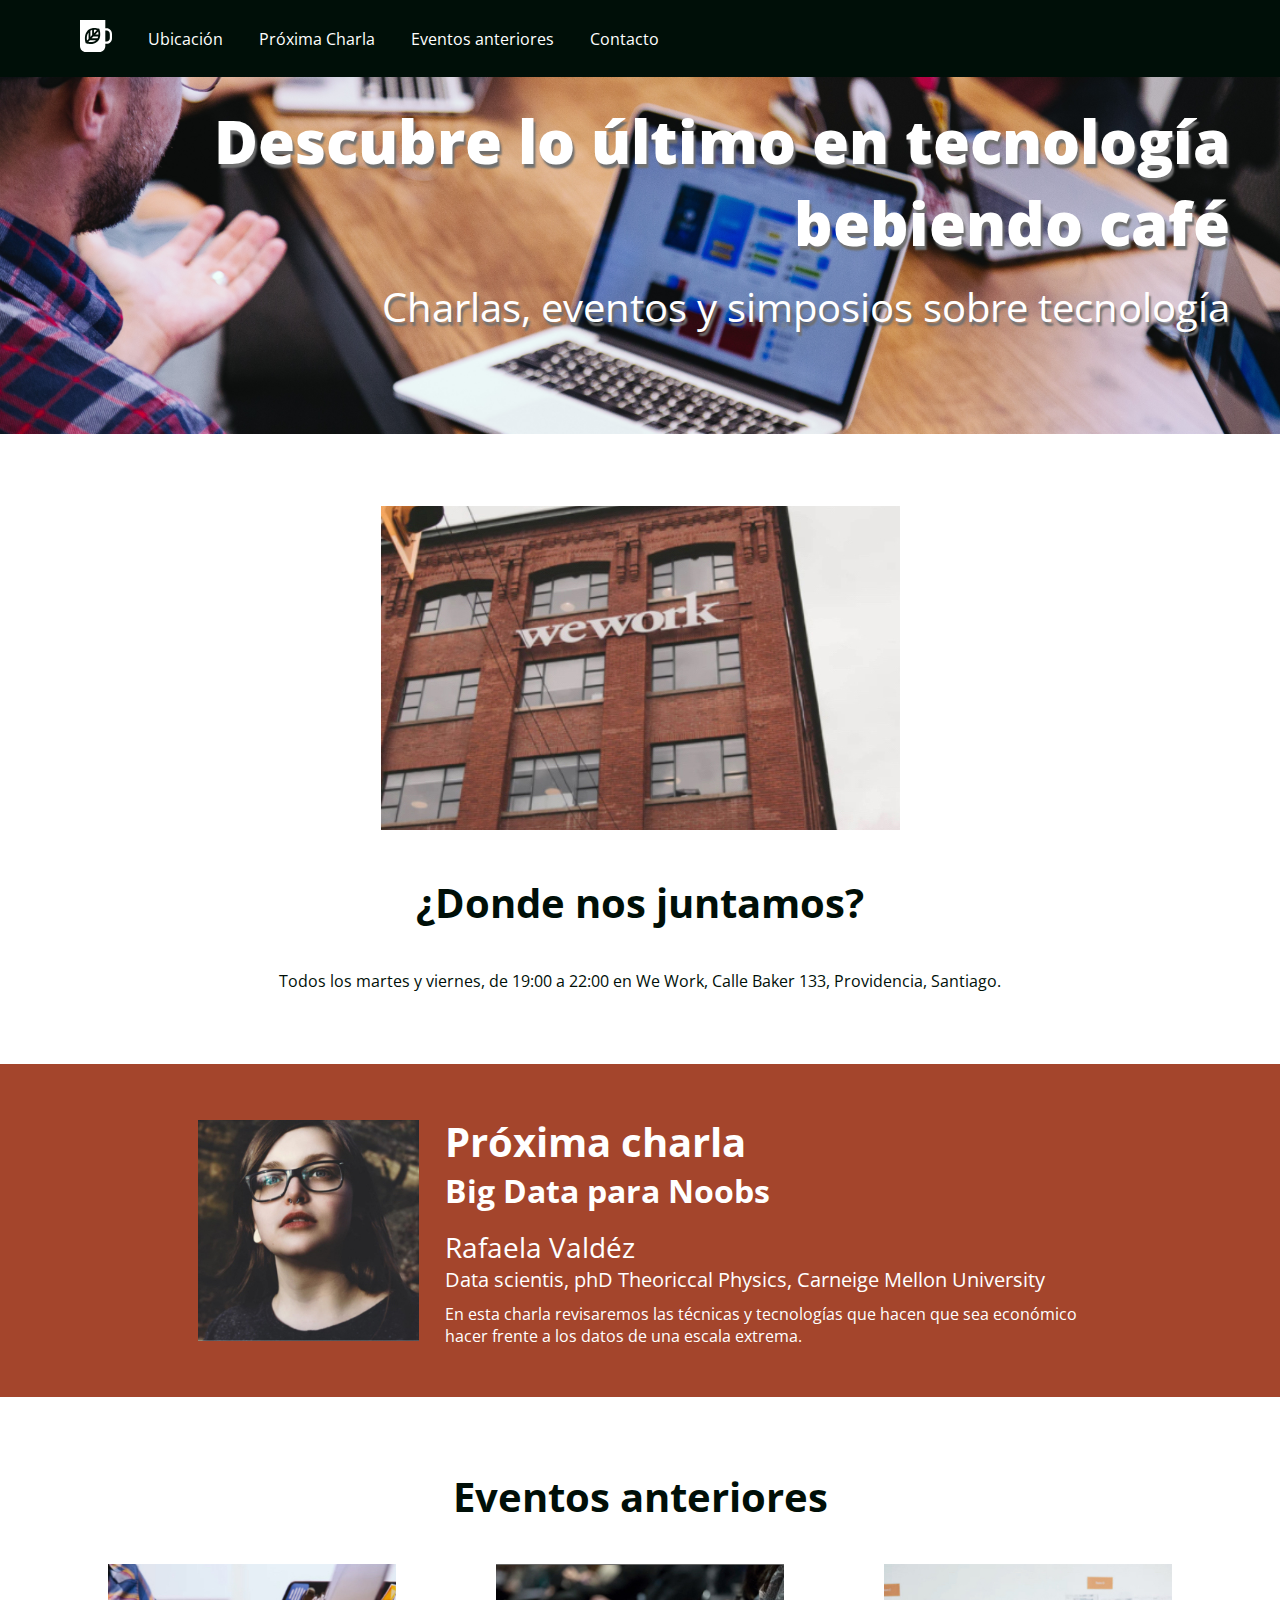
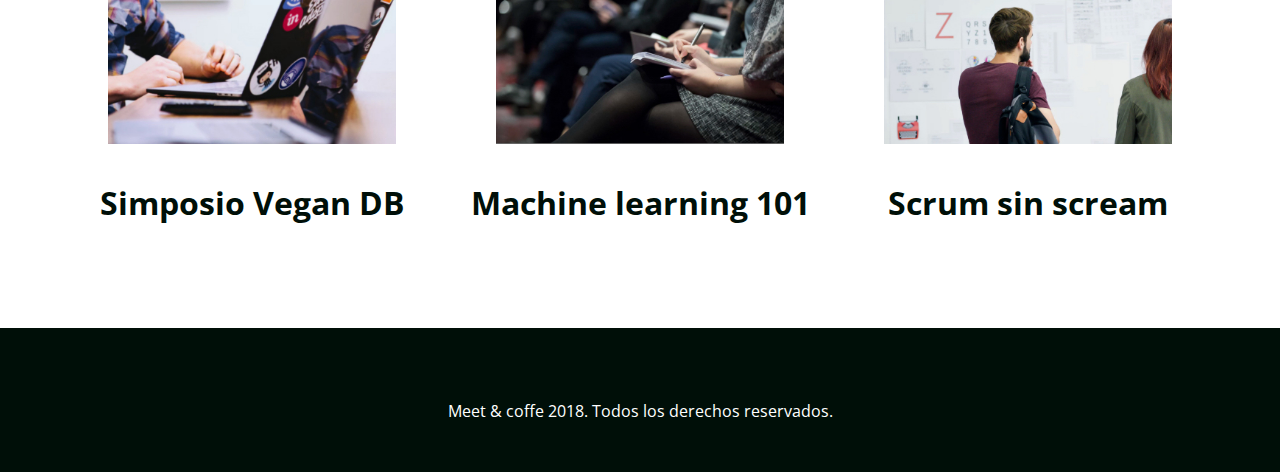
==== index.html @ edf78653 "finish project" ====
<!DOCTYPE html>
<html>
<head>
	<title>Meet & Coffee</title>
	<meta charset="utf-8">
	<link rel="shortcut icon" type="image/png" href="assets/img/favicon.png">
	<meta name="author" content="Francisca Medina Concha">
	<meta name="description" content="Comparte tus conocimientos tomando café">
	<meta name="keywords" content="charlas, eventos, simposios, tecnología, co-work">
	<link href="https://fonts.googleapis.com/css?family=Open+Sans:400,700,800" rel="stylesheet">
	<link rel="stylesheet" href="https://use.fontawesome.com/releases/v5.6.3/css/all.css" integrity="sha384-UHRtZLI+pbxtHCWp1t77Bi1L4ZtiqrqD80Kn4Z8NTSRyMA2Fd33n5dQ8lWUE00s/" crossorigin="anonymous">
	<link rel="stylesheet" href="assets/css/style.css">
</head>
<body>
	<nav class="oscuro">
		<ul>
			<li class="icono"><a href="#inicio">
				<svg xmlns="http://www.w3.org/2000/svg" viewBox="0 0 44 44"><path d="M11.8 26l-2.2 2.3c-.5-2.9-.7-7.5 2.2-11.2V26zm-.4 4.1c2.7.5 7.2.7 10.6-2.3h-8.5l-2.1 2.3zm5.3-16.2c-.8.2-1.7.5-2.4.9v8.5l2.4-2.6v-6.8zm2.5-.3v4.6l4-4.2c-1.1-.3-2.5-.5-4-.4zM16 25.2h8.1c.4-.8.7-1.7.9-2.6h-6.6L16 25.2zm28-6.1V25c0 4.3-3.3 7.8-7.4 7.8h-1.8v2.9c0 4.6-3.6 8.3-7.9 8.3h-19C3.6 44 0 40.3 0 35.7V0h34.8v11.4h1.8c4.1 0 7.4 3.5 7.4 7.7zm-16.2.9c.1-2.6-.4-5-.8-6.4-.2-.9-.4-1.4-.4-1.4s-.5-.2-1.4-.4c-1.4-.4-3.6-.9-6.1-.8-.8 0-1.7.1-2.5.3-.8.2-1.6.4-2.4.7-.9.4-1.7.8-2.5 1.5-.6.5-1.1 1-1.6 1.6-4.5 5.4-3.4 12.5-2.6 15.5.2.9.4 1.4.4 1.4s.5.2 1.4.4c2.8.8 9.6 2 14.7-2.7.6-.5 1.1-1.1 1.5-1.7.6-.8 1-1.7 1.4-2.6.3-.8.5-1.7.7-2.6.1-1.1.2-1.9.2-2.8zm13.2-.9c0-2.6-2-4.6-4.4-4.6h-1.8v15.1h1.8c2.4 0 4.4-2.1 4.4-4.6v-5.9zM21 20h4.4c0-1.6-.1-3-.4-4.2L21 20z"/></svg>
			</a></li>
			<li><a href="#ubicacion">Ubicación</a></li>
			<li><a href="#proxima-charla">Próxima Charla</a> </li>
			<li><a href="#eventos">Eventos anteriores</a></li>
			<li><a href="#contacto">Contacto</a></li>
		</ul>
	</nav>

  <header id="inicio" class="hero-section">
    <h1>Descubre lo último en tecnología bebiendo café</h1>
    <h2 class="subtitulo">Charlas, eventos y simposios sobre tecnología</h2>
  </header>

  <section id="ubicacion">
    <img src="assets/img/we-work.jpg" alt="We work location">
  	<h2>¿Donde nos juntamos?</h2>
  	<p>Todos los martes y viernes, de 19:00  a 22:00 en We Work, Calle Baker 133, Providencia, Santiago.</p>
  </section>

	<section id="proxima-charla" class="sweet-brown">
		<div class="centrado">
			<img src="assets/img/speaker.jpg" alt="speaker" class="charla-speaker">
			<div class="charla-texto">
				<h2>Próxima charla</h2>
		  	<h3>Big Data para Noobs</h3>
		  	<h4>Rafaela Valdéz</h4>
		  	<h5>Data scientis, phD Theoriccal Physics, Carneige Mellon University</h5>
		  	<p>En esta charla revisaremos las técnicas y tecnologías que hacen que sea económico hacer frente a los datos de una escala extrema.</p>
			</div>
		</div>
	</section>

  <section id="eventos">
  	<h2>Eventos anteriores</h2>
		<article class="evento">
		<img src="assets/img/simposio-vegan.jpg" alt="Events simposio vegan">
		<h3>Simposio Vegan DB</h3>
		</article>

		<article class="evento">
	  	<img src="assets/img/machine-learning.jpg" alt="machine-learning">
	  	<h3>Machine learning 101</h3>
		</article>

		<article class="evento">
	  	<img src="assets/img/scrum-sin-scream.jpg" alt="scrum-sin-scream">
	  	<h3>Scrum sin scream</h3>
		</article>
  </section>

	<footer id="contacto" class="oscuro">
		<a href="https://github.com"><i class="fab fa-github-square fa-5x"></i></a>
		<a href="https://twitter.com"><i class="fab fa-twitter-square fa-5x"></i></a>
		<a href="https://www.linkedin.com"><i class="fab fa-linkedin fa-5x"></i></a>
	  <p>Meet & coffe 2018. Todos los derechos reservados.</p>
	</footer>
</body>
</html>
---- assets/css/style.css ----
body {
  text-align: center;
  color: #000f08;
  margin: 0;
  font-family: 'Open Sans', sans-serif;
}

body * {
  margin: 0;
  border: 0;
  padding: 0;
}

h1 {
  font-weight: 800;
  font-size: 3.75em;
  margin-bottom: 0.25em;
}

h2 {
  font-weight: 700;
  font-size: 2.5em;
}

h3 {
  font-size: 2em;
}

h4 {
  font-size: 1.75em;
}

h5 {
  font-size: 1.25em;
}

.subtitulo, h4, h5 {
  font-weight: 400;
}

#ubicacion h2 {
  margin: 1em auto;
}

.sweet-brown h3, .sweet-brown h5 {
  margin-bottom: 0.5em;
}

#eventos h2 {
  margin-bottom: 1em;
}

#eventos h3 {
  margin: 1em auto;
}

.oscuro {
  background: #000f08;
  color: #ffffff;
}

.oscuro a{
  color: #ffffff;
  text-decoration: none;
}


.sweet-brown {
  text-align: left;
  background: #a4452c;
  color: #ffffff;
  padding: 3.125rem;
  white-space: nowrap;
}

.hero-section {
  text-align: right;
  background-image: url('../img/bg-hero.png');
  background-repeat: no-repeat;
  background-size: cover;
  color: #ffffff;
  text-shadow: 0.125em 0.25em 0.125em #707070;
  padding: 6.25rem 3.125rem;
}

section, footer {
  margin-top: 4.5rem;
}

footer {
  padding: 3.125rem;
}

.centrado {
  width: 75%;
  margin: 0 auto;
}

.charla-speaker, .charla-texto, .evento {
  display: inline-block;
}

.charla-speaker{
  width: 25%;
  vertical-align: middle;
}

.charla-texto  {
  width: 72.5%;
  vertical-align: middle;
  margin-left: 2.5%;
  white-space: normal;
}

.evento {
  width: 30%;
}

.evento img {
  width: 75%;
}

nav {
  text-align: left;
  padding: 1.25rem 4rem;
  position: fixed;
  width: 100vw;
}

nav ul {
  list-style-type: none;
}

nav ul li {
  display: inline-block;
  margin: 0 1em;
  vertical-align: middle;
}

.icono {
  width: 2rem;
}

.icono svg {
  fill: #ffffff;
}

footer i {
  margin: 0 0.25em 0.5em 0.25em;
}
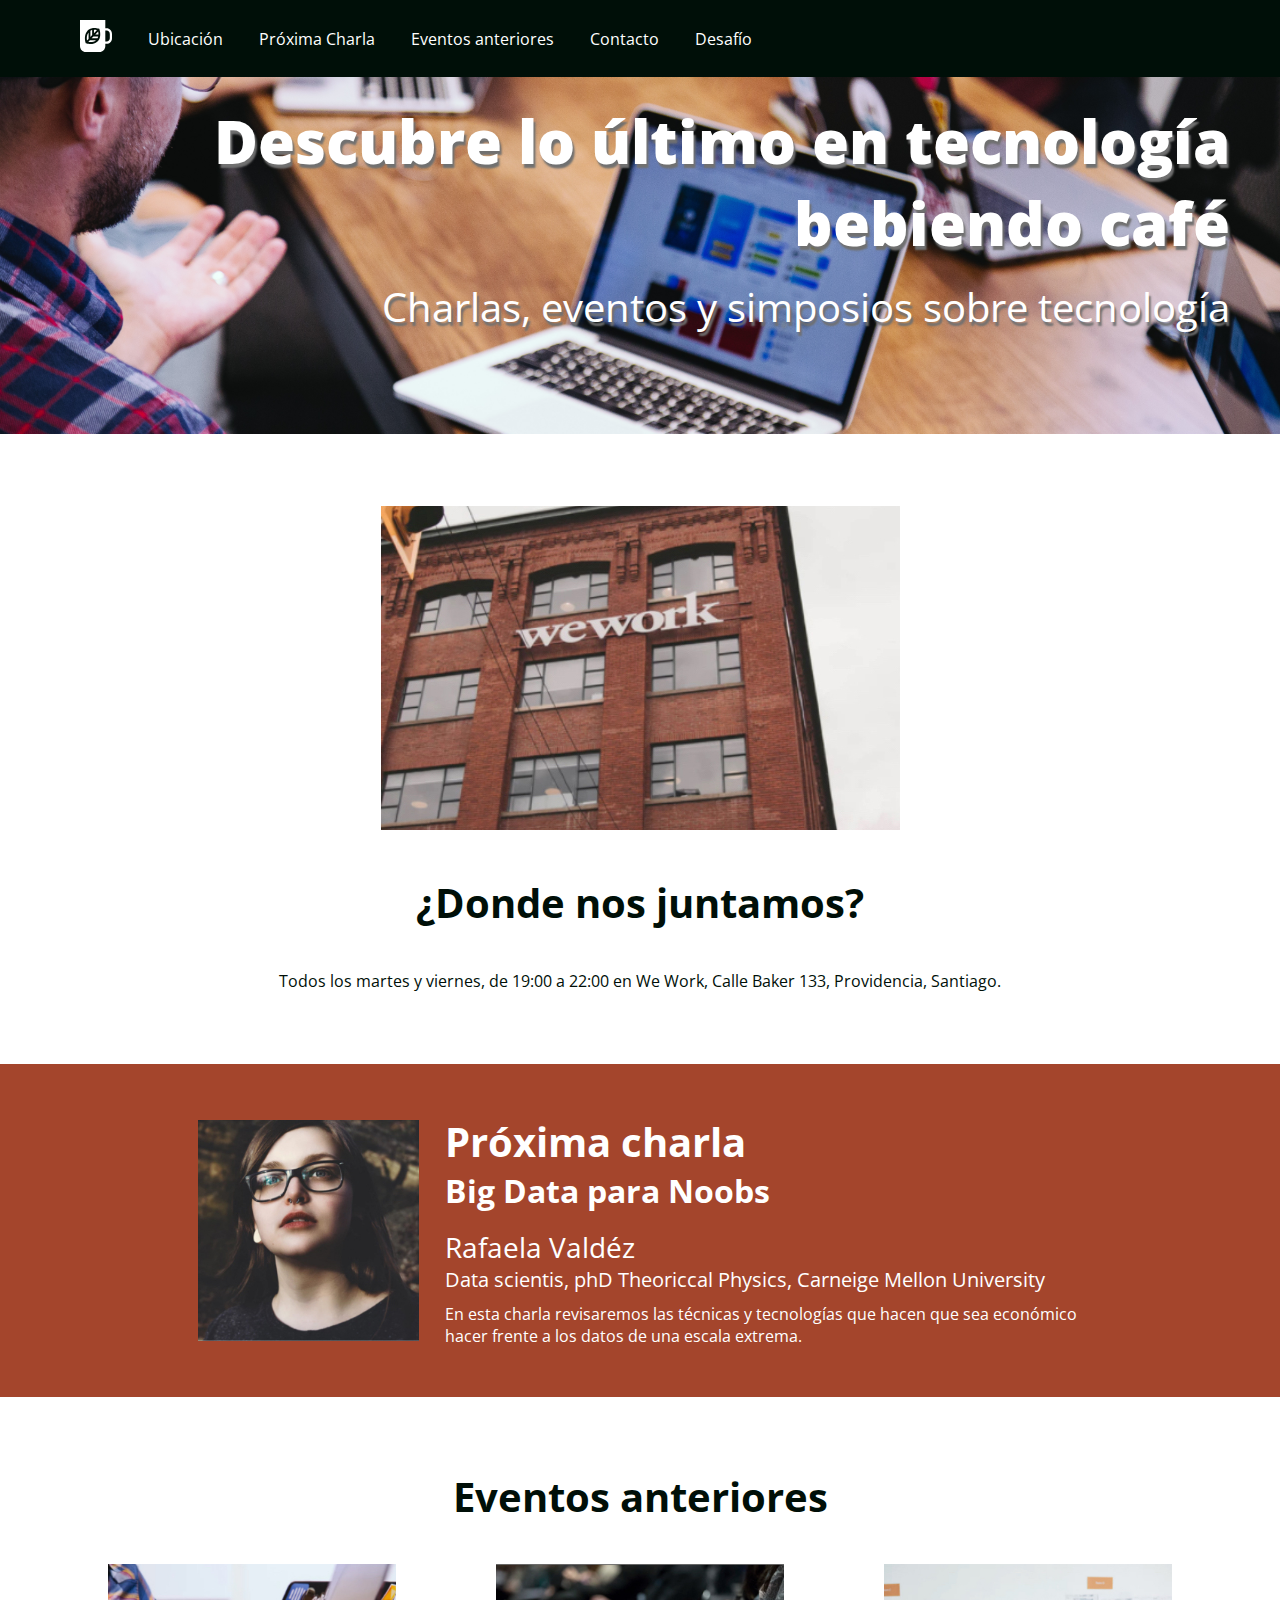
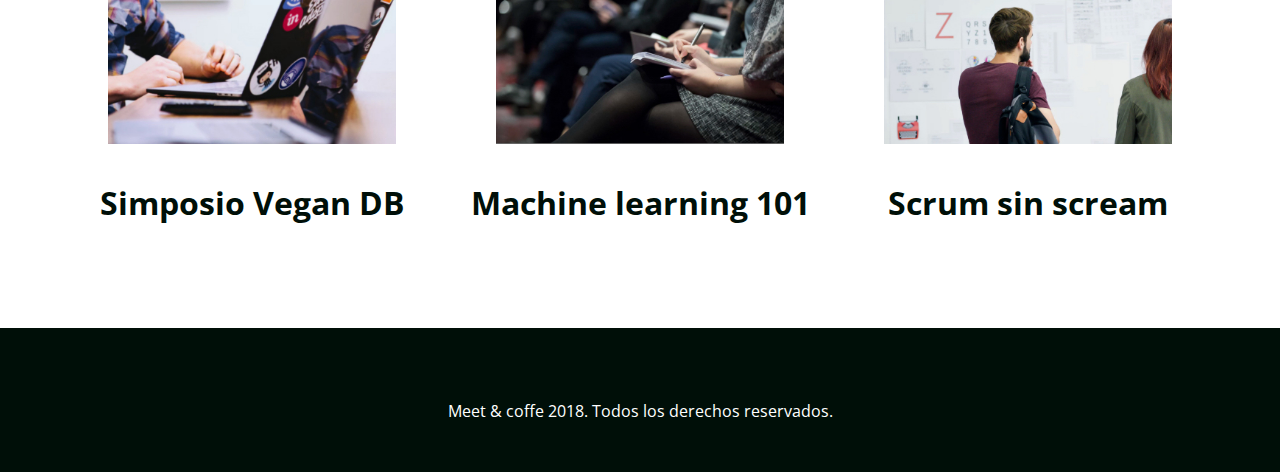
==== commit 87f9791d: "adding link to route" ====
--- a/index.html
+++ b/index.html
@@ -21,6 +21,7 @@
 			<li><a href="#proxima-charla">Próxima Charla</a> </li>
 			<li><a href="#eventos">Eventos anteriores</a></li>
 			<li><a href="#contacto">Contacto</a></li>
+			<li><a href="evento01.html">Desafío</a></li>
 		</ul>
 	</nav>
 
